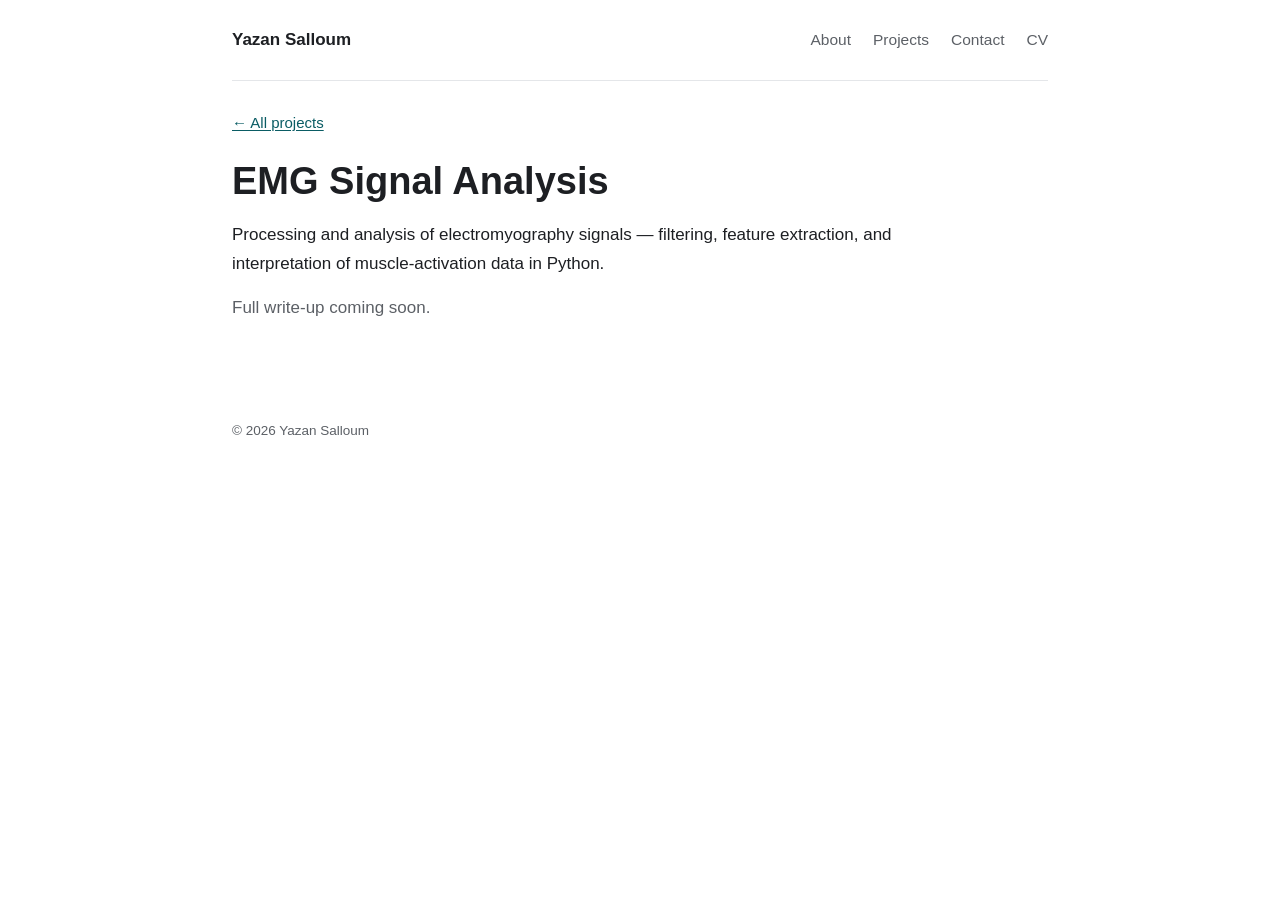
==== emg-analysis.html @ 697a1bf9 "Added files" ====
<!DOCTYPE html>
<html lang="en">
<head>
<meta charset="UTF-8">
<meta name="viewport" content="width=device-width, initial-scale=1.0">
<title>EMG Signal Analysis — Yazan Salloum</title>
<link rel="stylesheet" href="style.css">
</head>
<body>
<div class="page">

<nav>
  <a class="name" href="index.html">Yazan Salloum</a>
  <a href="index.html#about">About</a>
  <a href="index.html#projects">Projects</a>
  <a href="index.html#contact">Contact</a>
  <!-- TODO: replace with your hosted CV URL -->
  <a href="https://yaz2703.github.io/3D-Modelling/CV.pdf" target="_blank" rel="noopener">CV</a>
</nav>

<a class="back" href="index.html#projects">&larr; All projects</a>

<article>
  <h1>EMG Signal Analysis</h1>
  <p>Processing and analysis of electromyography signals — filtering, feature extraction, and interpretation of muscle-activation data in Python.</p>

  <!-- TODO: replace the placeholder below with the full write-up.
       Suggested structure (same as the spectrometer page):
       Problem -> My role -> Approach -> Results -> images/3D model -->
  <p style="color:var(--grey);">Full write-up coming soon.</p>
</article>

<footer>© 2026 Yazan Salloum</footer>

</div>
</body>
</html>
---- style.css ----
:root{
  --ink:#1d1f23;
  --grey:#5c6066;
  --line:#e4e6e9;
  --link:#0a5c64;
}
*{box-sizing:border-box;margin:0;padding:0;}
body{
  font-family:-apple-system,BlinkMacSystemFont,"Segoe UI",Roboto,Helvetica,Arial,sans-serif;
  color:var(--ink);
  background:#fff;
  line-height:1.65;
  font-size:17px;
}
.page{max-width:860px;margin:0 auto;padding:0 22px;}

a{color:var(--link);text-decoration:underline;text-underline-offset:2px;}
a:hover{color:#063d42;}

h1{font-size:clamp(28px,5vw,38px);line-height:1.15;font-weight:700;}
h2{font-size:22px;font-weight:650;margin-bottom:14px;}
h3{font-size:18.5px;font-weight:600;margin-bottom:6px;}

p{max-width:70ch;}

/* nav */
nav{
  display:flex;flex-wrap:wrap;align-items:baseline;gap:10px 22px;
  padding:26px 0;border-bottom:1px solid var(--line);
}
nav .name{font-weight:700;font-size:17px;color:var(--ink);text-decoration:none;margin-right:auto;}
nav a:not(.name){font-size:15.5px;color:var(--grey);text-decoration:none;}
nav a:not(.name):hover{color:var(--ink);text-decoration:underline;}

section{padding:52px 0;border-bottom:1px solid var(--line);}
section:last-of-type{border-bottom:none;}

.hero p{margin-top:16px;color:var(--grey);}
.hero .actions{margin-top:20px;font-size:16px;}
.hero .actions a{margin-right:22px;}

.about p{margin-bottom:16px;}
.about p:last-child{margin-bottom:0;}

.skills p{margin-bottom:10px;}
.skills b{font-weight:600;}

/* category groups on home */
.group{margin-bottom:48px;}
.group:last-child{margin-bottom:0;}
.group > p{color:var(--grey);margin-top:4px;}

/* ---- tiles (hover cards) ---- */
.tiles{
  display:grid;
  grid-template-columns:repeat(auto-fill,minmax(225px,1fr));
  gap:16px;
  margin-top:22px;
}
.tile{
  position:relative;
  display:flex;align-items:center;justify-content:center;
  aspect-ratio:16/11;
  background:#fff;
  border:1px solid var(--line);
  border-radius:12px;
  overflow:hidden;
  text-decoration:none;
  box-shadow:0 2px 8px rgba(0,0,0,.06);
}
.tile img{
  max-width:80%;max-height:80%;
  width:auto;height:auto;object-fit:contain;
  transition:opacity .3s ease,transform .3s ease;
}
.tile .overlay{
  position:absolute;inset:0;
  display:flex;align-items:center;justify-content:center;
  text-align:center;padding:14px;
  color:#fff;font-weight:600;font-size:17px;line-height:1.3;
  opacity:0;background:rgba(0,0,0,0);
  transition:opacity .3s ease,background .3s ease;
  text-shadow:0 1px 4px rgba(0,0,0,.6);
}
.tile:hover img{opacity:.35;transform:scale(1.03);}
.tile:hover .overlay{opacity:1;background:rgba(0,0,0,.3);}
/* placeholder tile (no image yet) */
.tile.placeholder{flex-direction:column;gap:6px;}
.tile.placeholder .t{color:var(--ink);font-weight:600;font-size:16px;text-align:center;padding:0 14px;}
.tile.placeholder .s{color:var(--grey);font-size:12.5px;}
.tile.placeholder:hover{background:#fafbfc;}

/* ---- project pages ---- */
.back{display:inline-block;margin:30px 0 6px;font-size:15px;}
article{padding:18px 0 56px;}
article h1{margin-bottom:18px;}
article h2{margin-top:36px;}
article p{margin-bottom:16px;}
article ol,article ul{margin:0 0 16px 22px;max-width:68ch;}
article li{margin-bottom:6px;}

model-viewer{
  width:100%;height:400px;
  border:1px solid var(--line);border-radius:8px;
  background:#fafbfc;margin:8px 0 6px;
}
.mvcap{font-size:13.5px;color:var(--grey);margin-bottom:20px;}

figure{margin:8px 0 20px;}
figure img{max-width:100%;border:1px solid var(--line);border-radius:8px;}
figcaption{font-size:13.5px;color:var(--grey);margin-top:8px;}

table{width:100%;border-collapse:collapse;font-size:15.5px;margin:8px 0 4px;}
th{
  text-align:left;font-weight:600;font-size:14px;color:var(--grey);
  padding:0 12px 8px 0;border-bottom:1px solid var(--ink);
}
td{padding:10px 12px 10px 0;border-bottom:1px solid var(--line);vertical-align:top;}
tr:last-child td{border-bottom:none;}
.met{color:#1a7a4f;white-space:nowrap;}
.part{color:#a06a10;white-space:nowrap;}
.tablenote{font-size:14.5px;color:var(--grey);margin-top:10px;}

.contact p{color:var(--grey);margin-bottom:16px;}
.contact .links a{margin-right:22px;font-size:16px;}

footer{padding:26px 0 40px;font-size:13.5px;color:var(--grey);}

@media (max-width:540px){
  body{font-size:16px;}
  model-viewer{height:300px;}
  th,td{padding-right:8px;}
  .tiles{grid-template-columns:repeat(auto-fill,minmax(160px,1fr));gap:12px;}
  .tile .overlay{font-size:14.5px;}
}
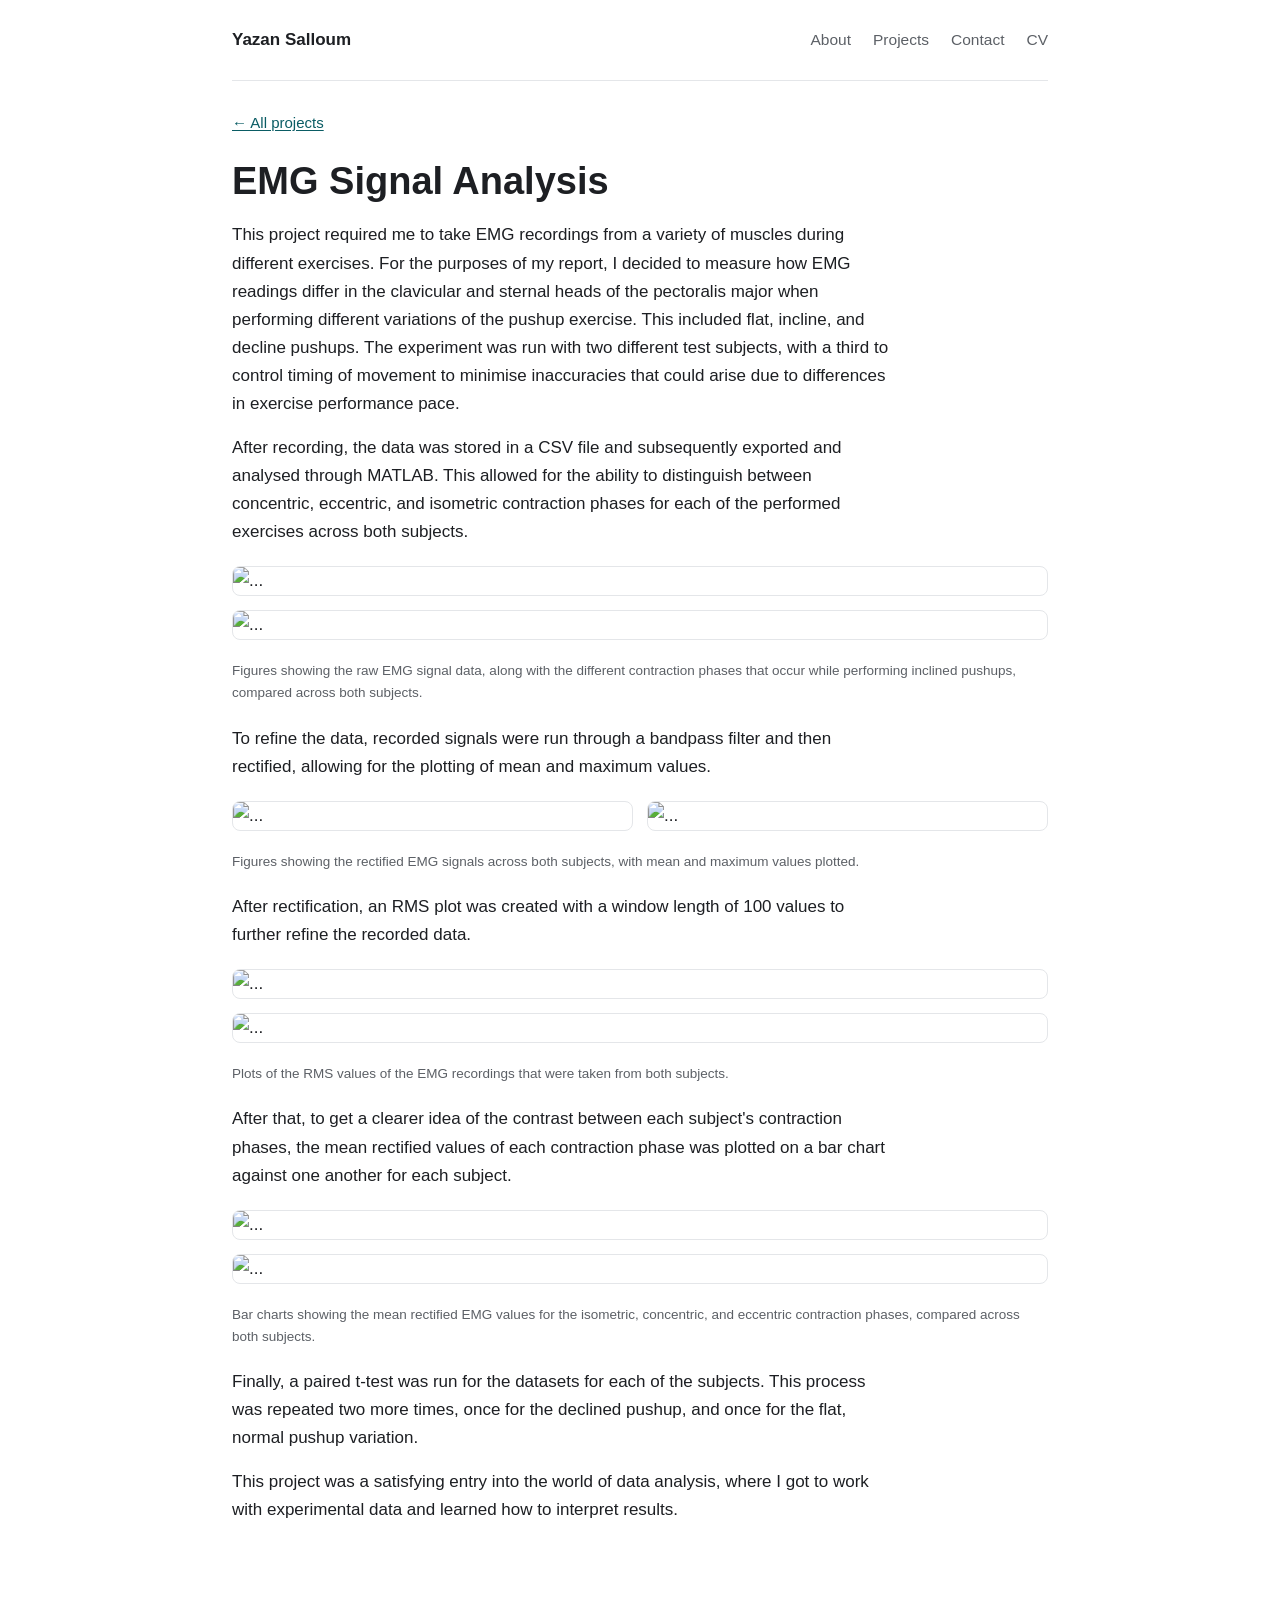
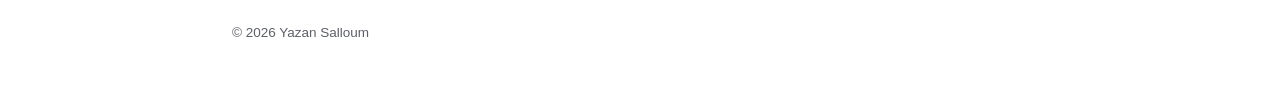
==== commit 477559bf: "updates" ====
--- a/emg-analysis.html
+++ b/emg-analysis.html
@@ -22,12 +22,41 @@
 
 <article>
   <h1>EMG Signal Analysis</h1>
-  <p>Processing and analysis of electromyography signals — filtering, feature extraction, and interpretation of muscle-activation data in Python.</p>
-
-  <!-- TODO: replace the placeholder below with the full write-up.
-       Suggested structure (same as the spectrometer page):
-       Problem -> My role -> Approach -> Results -> images/3D model -->
-  <p style="color:var(--grey);">Full write-up coming soon.</p>
+  <p>This project required me to take EMG recordings from a variety of muscles during different exercises. For the purposes of my report, I decided to measure how EMG readings differ in the clavicular and sternal heads of the pectoralis major when performing different variations of the pushup exercise. This included flat, incline, and decline pushups. The experiment was run with two different test subjects, with a third to control timing of movement to minimise inaccuracies that could arise due to differences in exercise performance pace.</p>
+  <p>After recording, the data was stored in a CSV file and subsequently exported and analysed through MATLAB. This allowed for the ability to distinguish between concentric, eccentric, and isometric contraction phases for each of the performed exercises across both subjects.</p>
+  <figure>
+    <div class="imgpair stack">
+      <img src="https://yaz2703.github.io/3D-Modelling/thumbs/emg.jpg" alt="...">
+      <img src="https://yaz2703.github.io/3D-Modelling/thumbs/emg2.jpg" alt="...">
+    </div>
+    <figcaption>Figures showing the raw EMG signal data, along with the different contraction phases that occur while performing inclined pushups, compared across both subjects.</figcaption>
+  </figure>
+  <p>To refine the data, recorded signals were run through a bandpass filter and then rectified, allowing for the plotting of mean and maximum values.</p>
+  <figure>
+    <div class="imgpair">
+      <img src="https://yaz2703.github.io/3D-Modelling/thumbs/emg3.jpg" alt="...">
+      <img src="https://yaz2703.github.io/3D-Modelling/thumbs/emg4.jpg" alt="...">
+    </div>
+    <figcaption>Figures showing the rectified EMG signals across both subjects, with mean and maximum values plotted.</figcaption>
+  </figure>
+  <p>After rectification, an RMS plot was created with a window length of 100 values to further refine the recorded data.</p>
+  <figure>
+    <div class="imgpair stack">
+      <img src="https://yaz2703.github.io/3D-Modelling/thumbs/emg5.png" alt="...">
+      <img src="https://yaz2703.github.io/3D-Modelling/thumbs/emg6.png" alt="...">
+    </div>
+    <figcaption>Plots of the RMS values of the EMG recordings that were taken from both subjects.</figcaption>
+  </figure>
+  <p>After that, to get a clearer idea of the contrast between each subject's contraction phases, the mean rectified values of each contraction phase was plotted on a bar chart against one another for each subject.</p>
+  <figure>
+    <div class="imgpair stack">
+      <img src="https://yaz2703.github.io/3D-Modelling/thumbs/emg7.jpg" alt="...">
+      <img src="https://yaz2703.github.io/3D-Modelling/thumbs/emg8.jpg" alt="...">
+    </div>
+    <figcaption>Bar charts showing the mean rectified EMG values for the isometric, concentric, and eccentric contraction phases, compared across both subjects.</figcaption>
+  </figure>
+  <p>Finally, a paired t-test was run for the datasets for each of the subjects. This process was repeated two more times, once for the declined pushup, and once for the flat, normal pushup variation.</p>
+  <p>This project was a satisfying entry into the world of data analysis, where I got to work with experimental data and learned how to interpret results.</p>
 </article>
 
 <footer>© 2026 Yazan Salloum</footer>
--- a/style.css
+++ b/style.css
@@ -53,14 +53,14 @@
 /* ---- tiles (hover cards) ---- */
 .tiles{
   display:grid;
-  grid-template-columns:repeat(auto-fill,minmax(225px,1fr));
+  grid-template-columns:1fr;
   gap:16px;
   margin-top:22px;
 }
 .tile{
   position:relative;
   display:flex;align-items:center;justify-content:center;
-  aspect-ratio:16/11;
+  aspect-ratio:16/7;
   background:#fff;
   border:1px solid var(--line);
   border-radius:12px;
@@ -69,8 +69,9 @@
   box-shadow:0 2px 8px rgba(0,0,0,.06);
 }
 .tile img{
-  max-width:80%;max-height:80%;
+  max-width:95%;max-height:95%;
   width:auto;height:auto;object-fit:contain;
+  border-radius:12px;
   transition:opacity .3s ease,transform .3s ease;
 }
 .tile .overlay{
@@ -82,6 +83,12 @@
   transition:opacity .3s ease,background .3s ease;
   text-shadow:0 1px 4px rgba(0,0,0,.6);
 }
+/* two images united under one tile */
+.tile .pair{
+  display:flex;align-items:center;justify-content:center;
+  gap:10px;width:100%;height:100%;padding:0 6%;
+}
+.tile .pair img{max-width:44%;max-height:78%;}
 .tile:hover img{opacity:.35;transform:scale(1.03);}
 .tile:hover .overlay{opacity:1;background:rgba(0,0,0,.3);}
 /* placeholder tile (no image yet) */
@@ -133,3 +140,43 @@
   .tiles{grid-template-columns:repeat(auto-fill,minmax(160px,1fr));gap:12px;}
   .tile .overlay{font-size:14.5px;}
 }
+/* text + image side by side */
+.row{
+  display:flex;
+  gap:28px;
+  align-items:flex-start;   /* tops aligned; use center to vertically centre */
+  margin-bottom:20px;
+}
+.row .text{flex:1;}          /* text takes the remaining space */
+.row .img{flex:0 0 40%;}     /* image column ~40% of the width */
+.row .img img{
+  width:100%;
+  border:1px solid var(--line);
+  border-radius:8px;
+  display:block;
+}
+/* stack them on narrow screens */
+@media (max-width:600px){
+  .row{flex-direction:column;}
+  .row .img{flex:0 0 auto;}
+}
+/* standalone image pairs — no link, no hover */
+.imgpair{
+  display:flex;
+  gap:14px;
+  margin:20px 0;
+  align-items:flex-start;
+}
+.imgpair.stack{flex-direction:column;}   /* on top of each other */
+.imgpair img{
+  flex:1;                /* share the space evenly */
+  width:100%;
+  border:1px solid var(--line);
+  border-radius:8px;
+  display:block;
+}
+.imgpair.stack img{flex:0 0 auto;}        /* don't stretch when stacked */
+
+@media (max-width:600px){
+  .imgpair{flex-direction:column;}        /* side-by-side pairs stack on phones */
+}
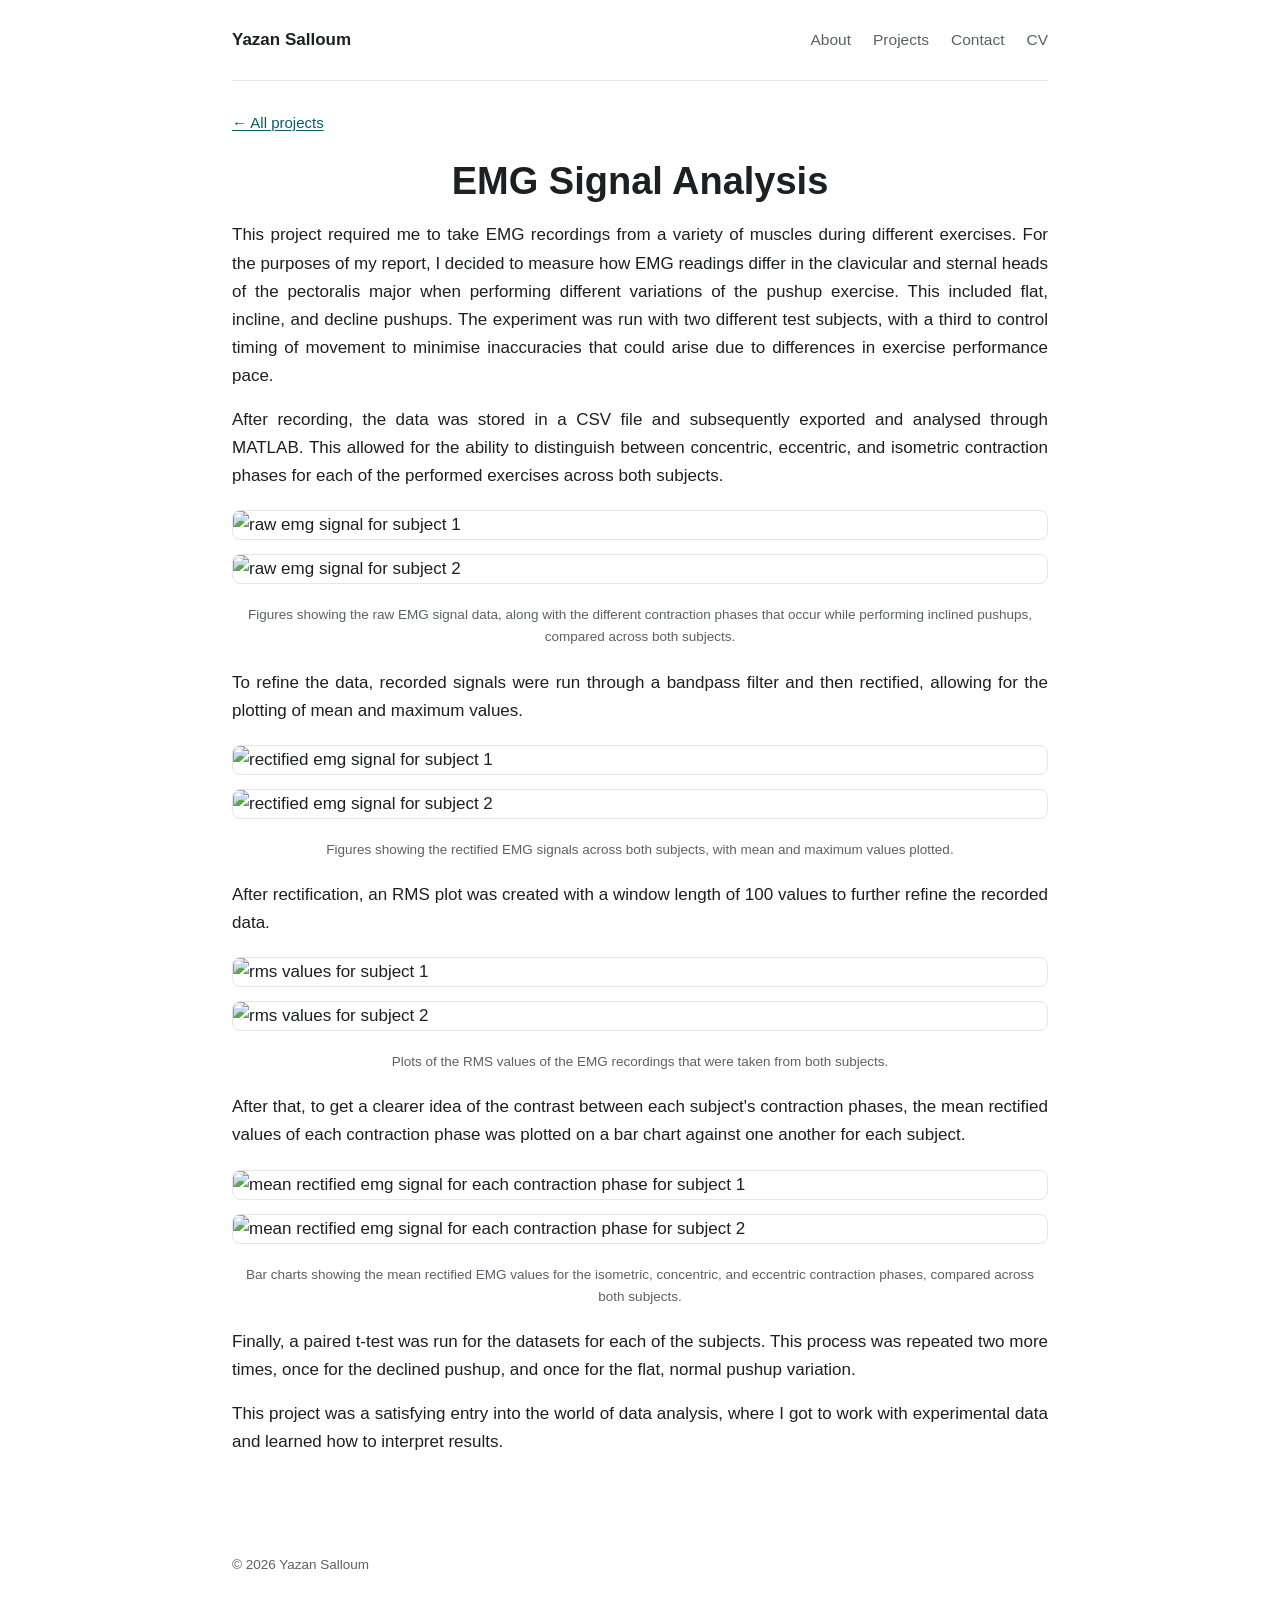
==== commit 92b03ea4: "alt text + improvements" ====
--- a/emg-analysis.html
+++ b/emg-analysis.html
@@ -26,32 +26,32 @@
   <p>After recording, the data was stored in a CSV file and subsequently exported and analysed through MATLAB. This allowed for the ability to distinguish between concentric, eccentric, and isometric contraction phases for each of the performed exercises across both subjects.</p>
   <figure>
     <div class="imgpair stack">
-      <img src="https://yaz2703.github.io/3D-Modelling/thumbs/emg.jpg" alt="...">
-      <img src="https://yaz2703.github.io/3D-Modelling/thumbs/emg2.jpg" alt="...">
+      <img src="https://yaz2703.github.io/3D-Modelling/thumbs/emg.jpg" alt="raw emg signal for subject 1">
+      <img src="https://yaz2703.github.io/3D-Modelling/thumbs/emg2.jpg" alt="raw emg signal for subject 2">
     </div>
     <figcaption>Figures showing the raw EMG signal data, along with the different contraction phases that occur while performing inclined pushups, compared across both subjects.</figcaption>
   </figure>
   <p>To refine the data, recorded signals were run through a bandpass filter and then rectified, allowing for the plotting of mean and maximum values.</p>
   <figure>
-    <div class="imgpair">
-      <img src="https://yaz2703.github.io/3D-Modelling/thumbs/emg3.jpg" alt="...">
-      <img src="https://yaz2703.github.io/3D-Modelling/thumbs/emg4.jpg" alt="...">
+    <div class="imgpair stack">
+      <img src="https://yaz2703.github.io/3D-Modelling/thumbs/emg3.jpg" alt="rectified emg signal for subject 1">
+      <img src="https://yaz2703.github.io/3D-Modelling/thumbs/emg4.jpg" alt="rectified emg signal for subject 2">
     </div>
     <figcaption>Figures showing the rectified EMG signals across both subjects, with mean and maximum values plotted.</figcaption>
   </figure>
   <p>After rectification, an RMS plot was created with a window length of 100 values to further refine the recorded data.</p>
   <figure>
     <div class="imgpair stack">
-      <img src="https://yaz2703.github.io/3D-Modelling/thumbs/emg5.png" alt="...">
-      <img src="https://yaz2703.github.io/3D-Modelling/thumbs/emg6.png" alt="...">
+      <img src="https://yaz2703.github.io/3D-Modelling/thumbs/emg5.png" alt="rms values for subject 1">
+      <img src="https://yaz2703.github.io/3D-Modelling/thumbs/emg6.png" alt="rms values for subject 2">
     </div>
     <figcaption>Plots of the RMS values of the EMG recordings that were taken from both subjects.</figcaption>
   </figure>
   <p>After that, to get a clearer idea of the contrast between each subject's contraction phases, the mean rectified values of each contraction phase was plotted on a bar chart against one another for each subject.</p>
   <figure>
     <div class="imgpair stack">
-      <img src="https://yaz2703.github.io/3D-Modelling/thumbs/emg7.jpg" alt="...">
-      <img src="https://yaz2703.github.io/3D-Modelling/thumbs/emg8.jpg" alt="...">
+      <img src="https://yaz2703.github.io/3D-Modelling/thumbs/emg7.jpg" alt="mean rectified emg signal for each contraction phase for subject 1">
+      <img src="https://yaz2703.github.io/3D-Modelling/thumbs/emg8.jpg" alt="mean rectified emg signal for each contraction phase for subject 2">
     </div>
     <figcaption>Bar charts showing the mean rectified EMG values for the isometric, concentric, and eccentric contraction phases, compared across both subjects.</figcaption>
   </figure>
--- a/style.css
+++ b/style.css
@@ -17,11 +17,11 @@
 a{color:var(--link);text-decoration:underline;text-underline-offset:2px;}
 a:hover{color:#063d42;}
 
-h1{font-size:clamp(28px,5vw,38px);line-height:1.15;font-weight:700;}
-h2{font-size:22px;font-weight:650;margin-bottom:14px;}
-h3{font-size:18.5px;font-weight:600;margin-bottom:6px;}
+h1{font-size:clamp(28px,5vw,38px);line-height:1.15;font-weight:700;text-align: center;}
+h2{font-size:22px;font-weight:650;margin-bottom:14px;text-align: center;}
+h3{font-size:18.5px;font-weight:600;margin-bottom:6px; text-align: center;}
 
-p{max-width:70ch;}
+p{text-align: justify;}
 
 /* nav */
 nav{
@@ -115,7 +115,7 @@
 
 figure{margin:8px 0 20px;}
 figure img{max-width:100%;border:1px solid var(--line);border-radius:8px;}
-figcaption{font-size:13.5px;color:var(--grey);margin-top:8px;}
+figcaption{font-size:13.5px;color:var(--grey);margin-top:8px;text-align: center;}
 
 table{width:100%;border-collapse:collapse;font-size:15.5px;margin:8px 0 4px;}
 th{
@@ -144,7 +144,7 @@
 .row{
   display:flex;
   gap:28px;
-  align-items:flex-start;   /* tops aligned; use center to vertically centre */
+  align-items:center;   /* tops aligned; use center to vertically centre */
   margin-bottom:20px;
 }
 .row .text{flex:1;}          /* text takes the remaining space */
@@ -179,4 +179,11 @@
 
 @media (max-width:600px){
   .imgpair{flex-direction:column;}        /* side-by-side pairs stack on phones */
+}
+.pdfframe{
+  width:100%;
+  height:780px;
+  border:1px solid var(--line);
+  border-radius:8px;
+  margin:14px 0 6px;
 }
